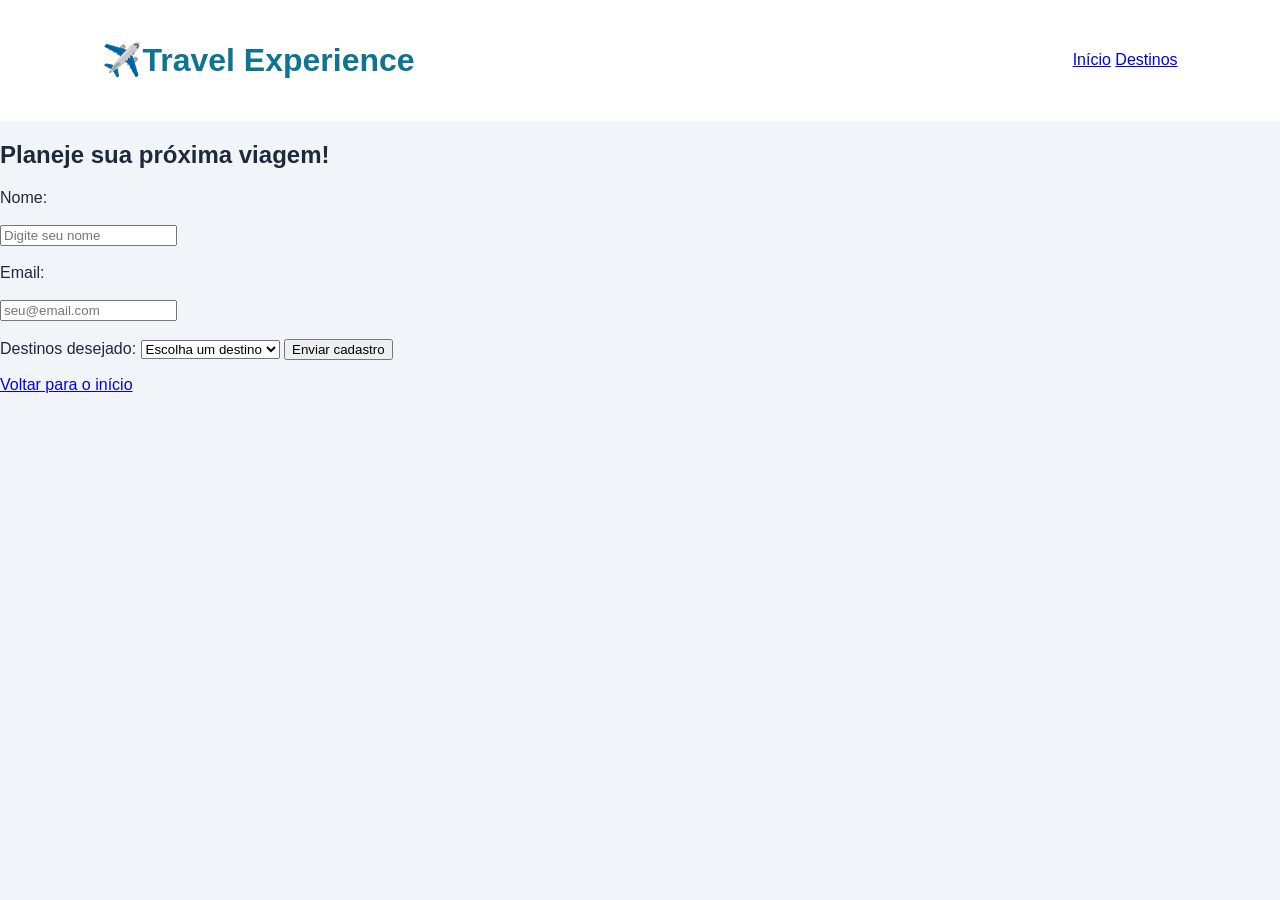
==== cadastro.html @ e54ac298 "viagens" ====
<!DOCTYPE html>
<html lang="pt-BR">
<head>
    <meta charset="UTF-8">
    <meta name="viewport" content="width=device-width, initial-scale=1.0">
    <title>Cadastro | Travel Experience</title>
    <link rel="stylesheet" href="css/style.css">
</head>
<body>
    <header>
        <h1>✈️Travel Experience</h1>
        <nav>
            <a href="index.html">Início</a>
            <a href="index.html#destinos">Destinos</a>
        </nav>
    </header>

    <main class="area-cadastro">
        <form action="formCadastro">
            <h2>Planeje sua próxima viagem!</h2>

            <label for="nome">Nome:</label>
            <br><br>
            <input type="text" id="nome" placeholder="Digite seu nome" required>
            <br><br>
            <label for="email">Email:</label>
            <br><br>
            <input type="email" id="email" placeholder="seu@email.com" required>
            <br><br>
            <label for="destino">Destinos desejado:</label>
            <select id="destino required">
                <option value="">Escolha um destino</option>
                <option value="Rio de Janeiro">Rio de Janeiro</option>
                <option value="Paris">Paris</option>
                <option value="Maldivas">Maldivas</option>
            </select>
            <button type="subimit">Enviar cadastro</button>
            <p id="mensagem" aria-live="polite"></p>
            <a href="index.html" class="voltar">
                Voltar para o início
            </a>
            
        </form>
    </main>
</body>
</html>
---- css/style.css ----
:root{
    --fundo: #f1f5f9;
    --principal: #0e7490;
    --hover: #155e75;
    --card: #ffffff;
    --text: #1e293b;
}

*{
    box-sizing: border-box;
}
body{
    margin: 0;
    font-family: Arial, Helvetica, sans-serif;
    background-color: var(--fundo);
    color: var(--text);
}
header{
    background-color: var(--card);
    padding: 20px 8%;
    display: flex;
    justify-content: space-between;
    align-items: center;
}
header h1{
    color: var(--principal);
}
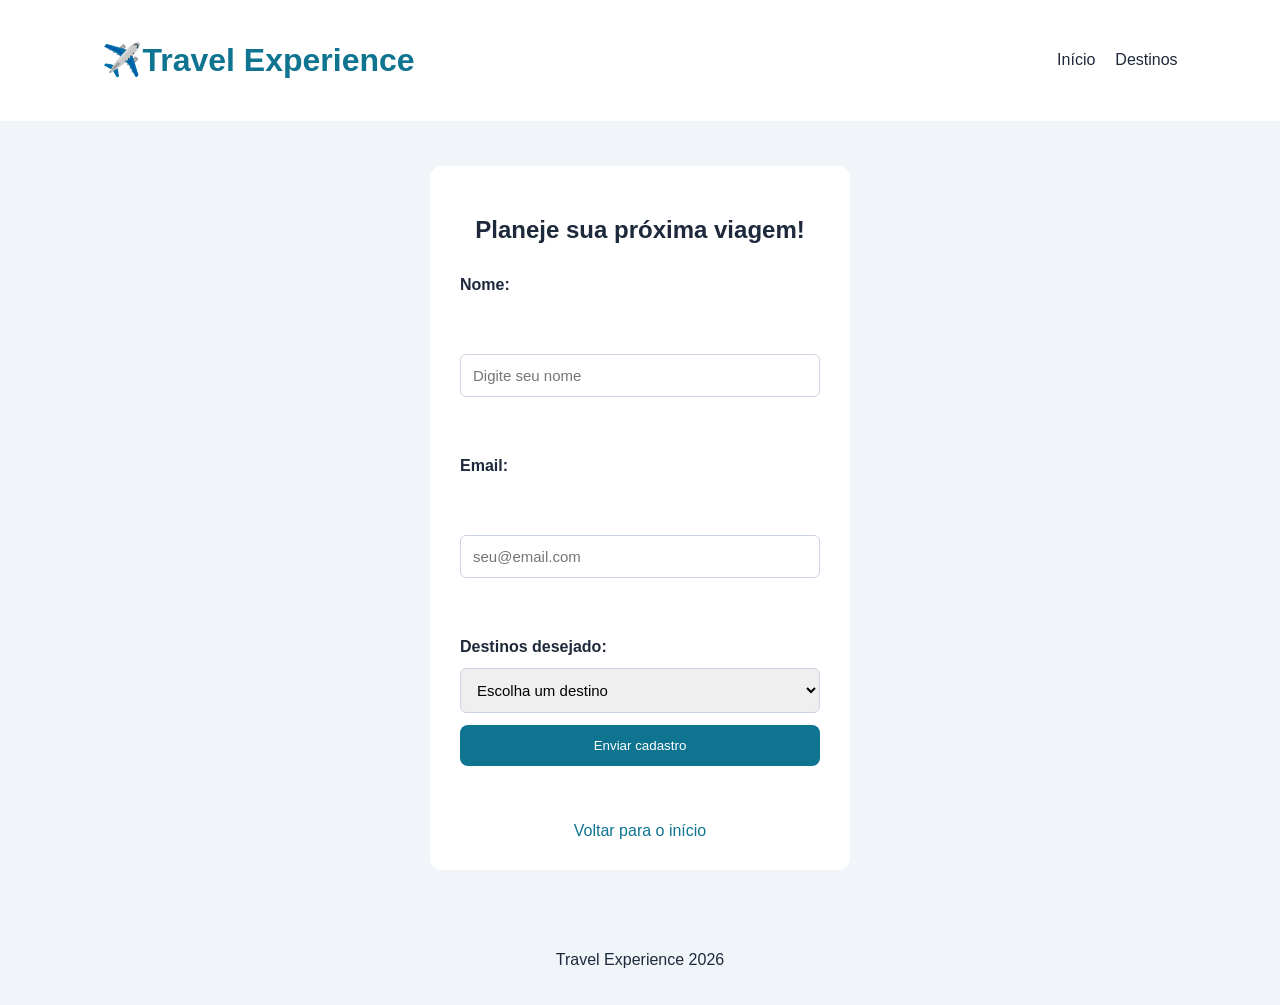
==== commit be6e5193: "site de viagens2.0" ====
--- a/cadastro.html
+++ b/cadastro.html
@@ -16,7 +16,7 @@
     </header>
 
     <main class="area-cadastro">
-        <form action="formCadastro">
+        <form id="formCadastro">
             <h2>Planeje sua próxima viagem!</h2>
 
             <label for="nome">Nome:</label>
@@ -28,7 +28,7 @@
             <input type="email" id="email" placeholder="seu@email.com" required>
             <br><br>
             <label for="destino">Destinos desejado:</label>
-            <select id="destino required">
+            <select id="destino" name="destino" required>
                 <option value="">Escolha um destino</option>
                 <option value="Rio de Janeiro">Rio de Janeiro</option>
                 <option value="Paris">Paris</option>
@@ -42,5 +42,10 @@
             
         </form>
     </main>
+    <footer>
+        <p>Travel Experience 2026</p>
+    </footer>
+
+    <script src="js/script.js"></script>
 </body>
 </html>
--- a/css/style.css
+++ b/css/style.css
@@ -24,4 +24,120 @@
 }
 header h1{
     color: var(--principal);
+}
+nav{
+    display: flex;
+    gap: 20px;
+}
+nav a{
+    color: var(--text);
+    text-decoration: none;
+}
+nav a:hover{
+    color: var(--principal)
+}
+.banner{
+    text-align: center;
+    padding: 70px 20px;
+    background-color: linear-gradient(120deg, #cffafe, #e0f2fe);
+}
+.banner h2{
+    font-size: 36px;
+}   
+.banner p{
+    margin-bottom: 30px;
+}
+.botao, button{
+    display: inline-block;
+    background-color: var(--principal);
+    color: white;
+    padding: 13px 22px;
+    border: none;
+    border-radius: 8px;
+    text-decoration: none;
+    cursor:pointer;
+}
+.botao:hover, button:hover{
+    background-color: var(--hover);
+}
+.destinos{
+    padding: 35px 8%;
+    text-align: center;
+}
+.container{
+    display: flex;
+    justify-content: center;
+    gap: 20px;
+    flex-wrap: wrap;
+}
+.card{
+    background-color: var(--card);
+    padding: 25px;
+    border-radius: 12px;
+    flex: 1 ;
+    min-width: 200px;
+    max-width: 280px;
+}
+.imagem{
+    font-size: 55px;
+    background-color: #e0f2fe;
+    padding: 25px;
+    border-radius: 8px;
+}
+.area-cadastro{
+    display: flex;
+    justify-content: center;
+    padding: 45px 20px;
+}
+form{
+    background-color: var(--card);
+    width: 100%;
+    max-width: 420px;
+    padding: 30px;
+    border-radius: 12px;
+    display: flex;
+    flex-direction: column;
+    gap: 12px;
+}
+form h2{
+    text-align: center;
+}
+label{
+    font-weight: bold;
+}
+input, select{
+    padding: 12px;
+    border: 1px solid #cbd5e1;
+    border-radius: 6px;
+    font-size: 15px;
+}
+input: focus,
+select: focus{
+    outline: 2px solid var(--principal);
+}
+.voltar{
+    text-align: center;
+    color: var(--principal);
+    text-decoration: none;
+}
+#mensagem{
+    text-align: center;
+    color: var(--principal);
+    font-weight: bold;
+}
+footer{
+    text-align: center;
+    padding: 20px;
+}
+@media (max-width: 600px){
+    header{
+        flex-direction: column;
+    }
+    nav{
+        flex-wrap: wrap;
+        justify-content: center;
+    }
+    .banner h2{
+        font-size: 27px;
+    }
 }
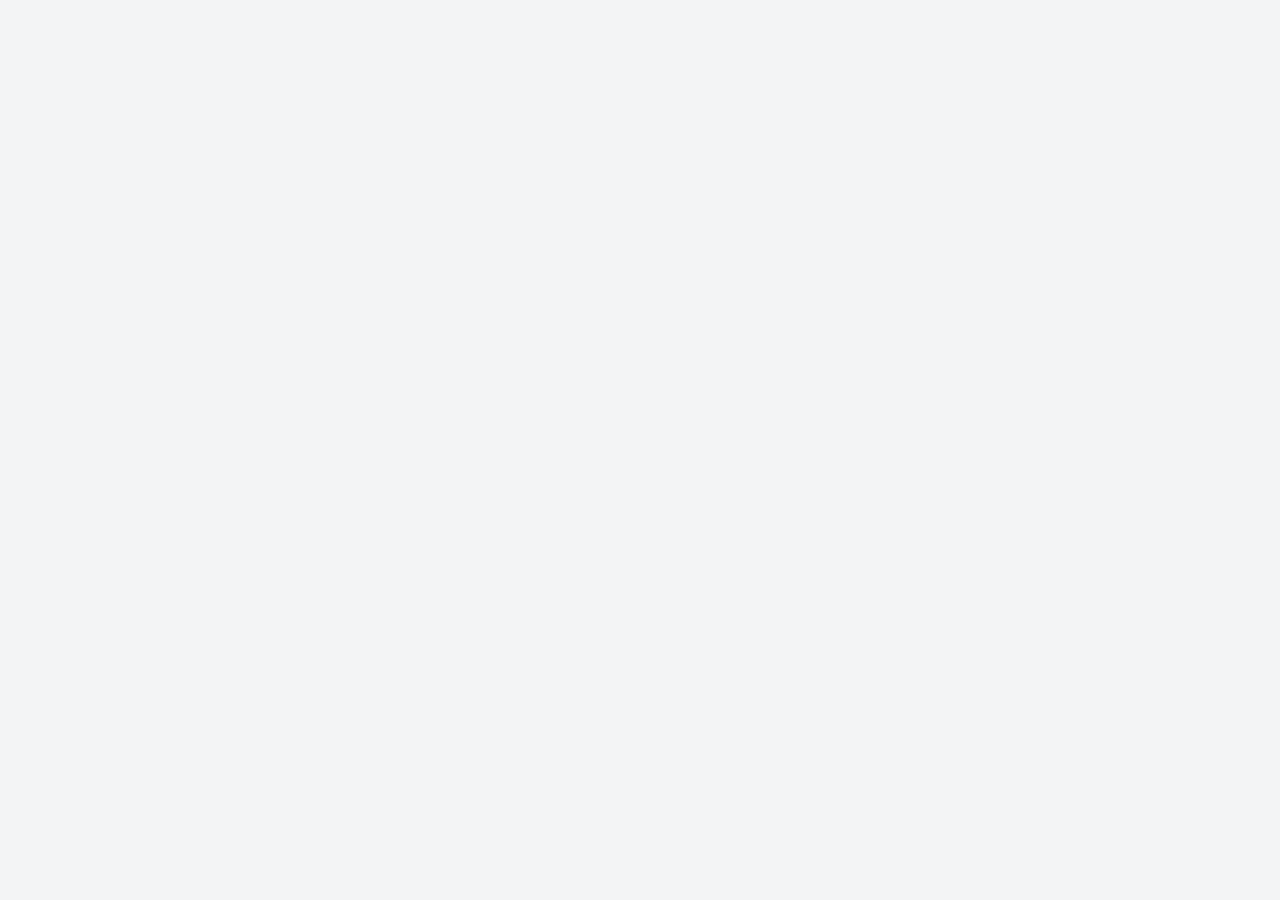
==== commit 0276a693: "botão frase" ====
--- a/cadastro.html
+++ b/cadastro.html
@@ -7,45 +7,6 @@
     <link rel="stylesheet" href="css/style.css">
 </head>
 <body>
-    <header>
-        <h1>✈️Travel Experience</h1>
-        <nav>
-            <a href="index.html">Início</a>
-            <a href="index.html#destinos">Destinos</a>
-        </nav>
-    </header>
-
-    <main class="area-cadastro">
-        <form id="formCadastro">
-            <h2>Planeje sua próxima viagem!</h2>
-
-            <label for="nome">Nome:</label>
-            <br><br>
-            <input type="text" id="nome" placeholder="Digite seu nome" required>
-            <br><br>
-            <label for="email">Email:</label>
-            <br><br>
-            <input type="email" id="email" placeholder="seu@email.com" required>
-            <br><br>
-            <label for="destino">Destinos desejado:</label>
-            <select id="destino" name="destino" required>
-                <option value="">Escolha um destino</option>
-                <option value="Rio de Janeiro">Rio de Janeiro</option>
-                <option value="Paris">Paris</option>
-                <option value="Maldivas">Maldivas</option>
-            </select>
-            <button type="subimit">Enviar cadastro</button>
-            <p id="mensagem" aria-live="polite"></p>
-            <a href="index.html" class="voltar">
-                Voltar para o início
-            </a>
-            
-        </form>
-    </main>
-    <footer>
-        <p>Travel Experience 2026</p>
-    </footer>
-
-    <script src="js/script.js"></script>
+   
 </body>
 </html>
--- a/css/style.css
+++ b/css/style.css
@@ -1,143 +1,33 @@
-:root{
-    --fundo: #f1f5f9;
-    --principal: #0e7490;
-    --hover: #155e75;
-    --card: #ffffff;
-    --text: #1e293b;
+body{
+    font-family: Arial, sans-serif;
+    background-color: #f3f4f5;
+    display: flex;
+    justify-content: center;
+    align-items: center;
+    min-width: 100vh;
+    margin: 0;
 }
-
-*{
-    box-sizing: border-box;
-}
-body{
-    margin: 0;
-    font-family: Arial, Helvetica, sans-serif;
-    background-color: var(--fundo);
-    color: var(--text);
-}
-header{
-    background-color: var(--card);
-    padding: 20px 8%;
-    display: flex;
-    justify-content: space-between;
-    align-items: center;
-}
-header h1{
-    color: var(--principal);
-}
-nav{
-    display: flex;
-    gap: 20px;
-}
-nav a{
-    color: var(--text);
-    text-decoration: none;
-}
-nav a:hover{
-    color: var(--principal)
-}
-.banner{
-    text-align: center;
-    padding: 70px 20px;
-    background-color: linear-gradient(120deg, #cffafe, #e0f2fe);
-}
-.banner h2{
-    font-size: 36px;
-}   
-.banner p{
-    margin-bottom: 30px;
-}
-.botao, button{
-    display: inline-block;
-    background-color: var(--principal);
-    color: white;
-    padding: 13px 22px;
-    border: none;
-    border-radius: 8px;
-    text-decoration: none;
-    cursor:pointer;
-}
-.botao:hover, button:hover{
-    background-color: var(--hover);
-}
-.destinos{
-    padding: 35px 8%;
+.container{
+    background-color: white;
+    padding: 30px;
+    border-radius: 10px;
+    box-shadow: 0 2px 10px rgba(0, 0, 0, 0.1);
     text-align: center;
 }
-.container{
-    display: flex;
-    justify-content: center;
-    gap: 20px;
-    flex-wrap: wrap;
+button{
+    background-color: #2563eb;
+    color: white;
+    border: none;
+    padding: 12px 24px;
+    font-size: 16px;
+    border-radius: 6px;
+    cursor: pointer;
 }
-.card{
-    background-color: var(--card);
-    padding: 25px;
-    border-radius: 12px;
-    flex: 1 ;
-    min-width: 200px;
-    max-width: 280px;
+button:hover{
+    background-color: #1d4ed8;
 }
-.imagem{
-    font-size: 55px;
-    background-color: #e0f2fe;
-    padding: 25px;
-    border-radius: 8px;
-}
-.area-cadastro{
-    display: flex;
-    justify-content: center;
-    padding: 45px 20px;
-}
-form{
-    background-color: var(--card);
-    width: 100%;
-    max-width: 420px;
-    padding: 30px;
-    border-radius: 12px;
-    display: flex;
-    flex-direction: column;
-    gap: 12px;
-}
-form h2{
-    text-align: center;
-}
-label{
-    font-weight: bold;
-}
-input, select{
-    padding: 12px;
-    border: 1px solid #cbd5e1;
-    border-radius: 6px;
-    font-size: 15px;
-}
-input: focus,
-select: focus{
-    outline: 2px solid var(--principal);
-}
-.voltar{
-    text-align: center;
-    color: var(--principal);
-    text-decoration: none;
-}
-#mensagem{
-    text-align: center;
-    color: var(--principal);
-    font-weight: bold;
-}
-footer{
-    text-align: center;
-    padding: 20px;
-}
-@media (max-width: 600px){
-    header{
-        flex-direction: column;
-    }
-    nav{
-        flex-wrap: wrap;
-        justify-content: center;
-    }
-    .banner h2{
-        font-size: 27px;
-    }
+#retorno{
+    margin-top: 20px;
+    font-size: 18px;
+    color: #111827;
 }
